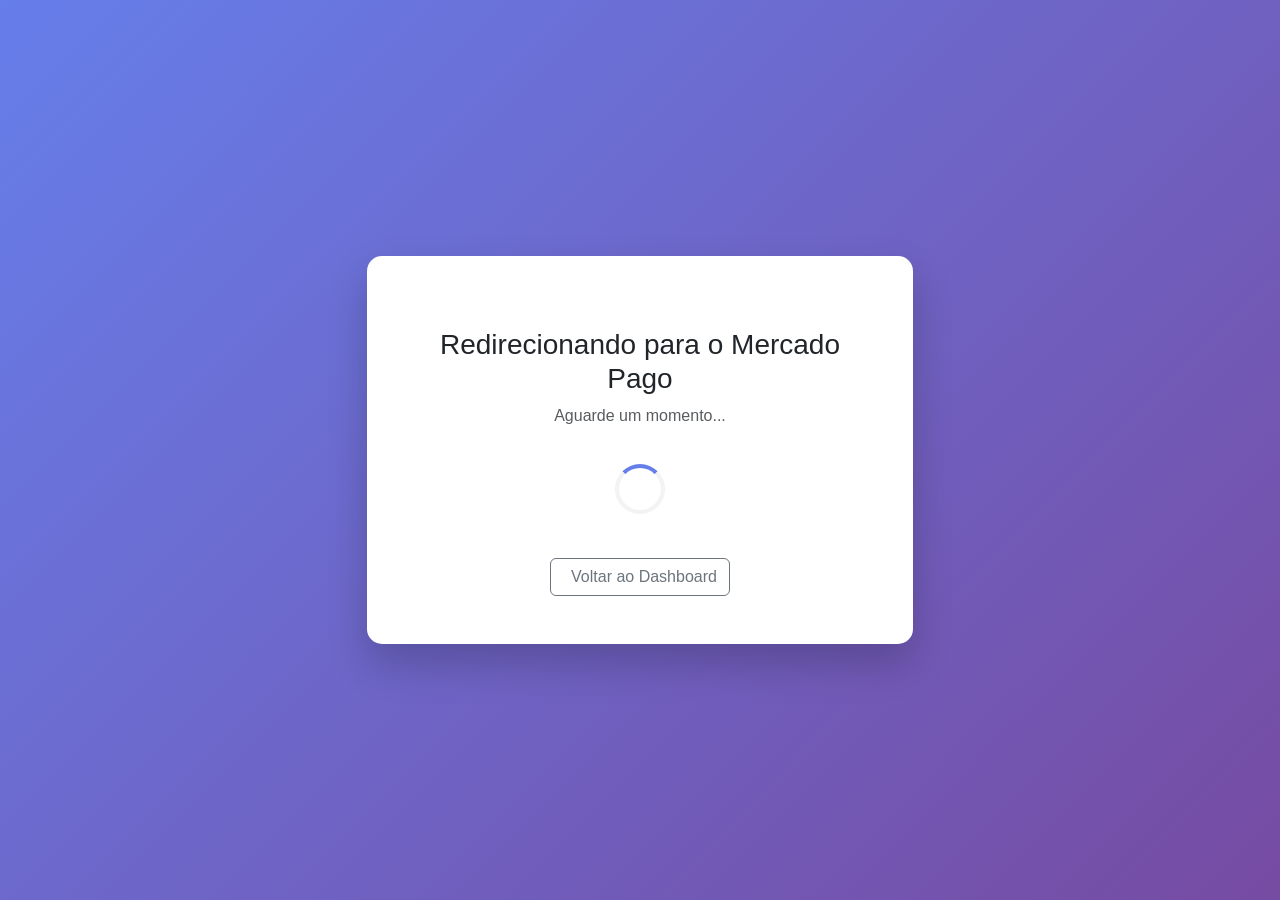
==== frontend/checkout.html @ 881661ab "AutoAnalytics" ====
<!DOCTYPE html>
<html lang="pt-BR">
<head>
    <meta charset="UTF-8">
    <meta name="viewport" content="width=device-width, initial-scale=1.0">
    <title>Redirecionando... - AutoAnalytics</title>
    
    <!-- Bootstrap 5 -->
    <link href="https://cdn.jsdelivr.net/npm/bootstrap@5.3.0/dist/css/bootstrap.min.css" rel="stylesheet">
    
    <style>
        body {
            background: linear-gradient(135deg, #667eea 0%, #764ba2 100%);
            min-height: 100vh;
            display: flex;
            align-items: center;
            justify-content: center;
            font-family: 'Segoe UI', Tahoma, Geneva, Verdana, sans-serif;
        }
        
        .card {
            border: none;
            border-radius: 15px;
            box-shadow: 0 20px 40px rgba(0,0,0,0.2);
        }
        
        .loader {
            border: 4px solid #f3f3f3;
            border-top: 4px solid #667eea;
            border-radius: 50%;
            width: 50px;
            height: 50px;
            animation: spin 1s linear infinite;
            margin: 20px auto;
        }
        
        @keyframes spin {
            0% { transform: rotate(0deg); }
            100% { transform: rotate(360deg); }
        }
    </style>
</head>
<body>
    <div class="container">
        <div class="row justify-content-center">
            <div class="col-md-6">
                <div class="card text-center p-5">
                    <i class="fas fa-credit-card fa-4x text-primary mb-4"></i>
                    <h3>Redirecionando para o Mercado Pago</h3>
                    <p class="text-muted">Aguarde um momento...</p>
                    
                    <div class="loader"></div>
                    
                    <div class="mt-4">
                        <a href="/dashboard" class="btn btn-outline-secondary">
                            <i class="fas fa-arrow-left me-2"></i>
                            Voltar ao Dashboard
                        </a>
                    </div>
                </div>
            </div>
        </div>
    </div>

    <script>
        // Obter URL do checkout da URL
        const urlParams = new URLSearchParams(window.location.search);
        const checkoutUrl = urlParams.get('url');
        
        if (checkoutUrl) {
            // Redirecionar após 2 segundos
            setTimeout(() => {
                window.location.href = checkoutUrl;
            }, 2000);
        } else {
            // Se não tiver URL, voltar para planos
            setTimeout(() => {
                window.location.href = '/planos.html';
            }, 3000);
        }
    </script>
</body>
</html>
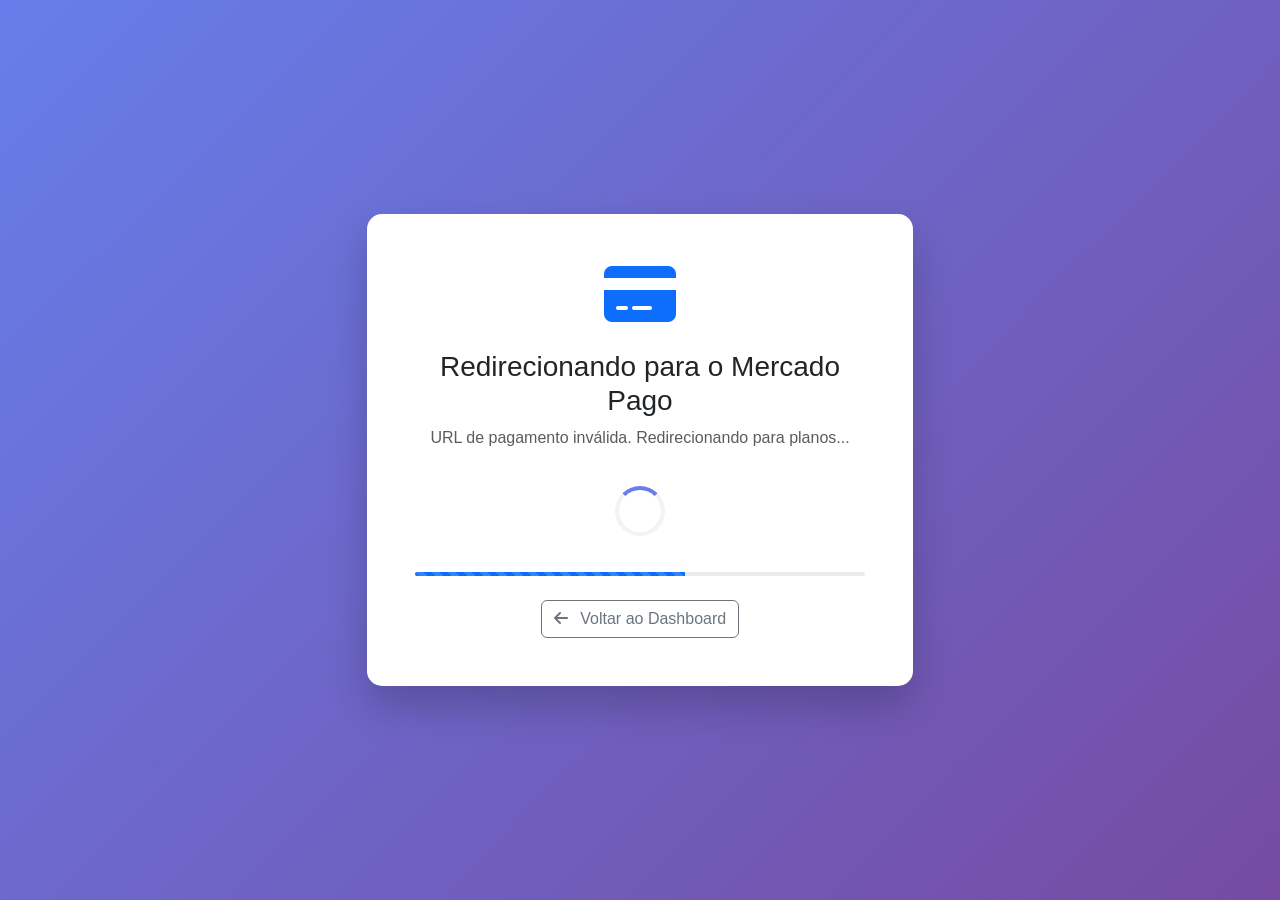
==== commit 88b613db: "feat: migração para PostgreSQL e otimizações - Aumenta limite de upload de 15KB para 200KB - Sincron" ====
--- a/frontend/checkout.html
+++ b/frontend/checkout.html
@@ -8,6 +8,9 @@
     <!-- Bootstrap 5 -->
     <link href="https://cdn.jsdelivr.net/npm/bootstrap@5.3.0/dist/css/bootstrap.min.css" rel="stylesheet">
     
+    <!-- Font Awesome -->
+    <link rel="stylesheet" href="https://cdnjs.cloudflare.com/ajax/libs/font-awesome/6.4.0/css/all.min.css">
+    
     <style>
         body {
             background: linear-gradient(135deg, #667eea 0%, #764ba2 100%);
@@ -37,6 +40,25 @@
         @keyframes spin {
             0% { transform: rotate(0deg); }
             100% { transform: rotate(360deg); }
+        }
+        
+        .btn-outline-secondary:hover {
+            background: linear-gradient(135deg, #667eea 0%, #764ba2 100%);
+            border-color: transparent;
+            color: white;
+        }
+        
+        .progress-bar {
+            transition: width 0.5s ease;
+        }
+        
+        #timeoutMessage {
+            animation: fadeIn 0.5s ease-out;
+        }
+        
+        @keyframes fadeIn {
+            from { opacity: 0; transform: translateY(10px); }
+            to { opacity: 1; transform: translateY(0); }
         }
     </style>
 </head>
@@ -47,15 +69,35 @@
                 <div class="card text-center p-5">
                     <i class="fas fa-credit-card fa-4x text-primary mb-4"></i>
                     <h3>Redirecionando para o Mercado Pago</h3>
-                    <p class="text-muted">Aguarde um momento...</p>
-                    
-                    <div class="loader"></div>
+                    <p class="text-muted" id="statusMessage">Aguarde um momento...</p>
+                    
+                    <div class="loader" id="loader"></div>
+                    
+                    <!-- Barra de progresso -->
+                    <div class="progress mt-3" style="height: 4px;" id="progressContainer">
+                        <div class="progress-bar progress-bar-striped" id="progressBar" style="width: 0%"></div>
+                    </div>
                     
                     <div class="mt-4">
-                        <a href="/dashboard" class="btn btn-outline-secondary">
+                        <a href="/dashboard" class="btn btn-outline-secondary" id="backButton">
                             <i class="fas fa-arrow-left me-2"></i>
                             Voltar ao Dashboard
                         </a>
+                    </div>
+                    
+                    <!-- Mensagem de timeout (inicialmente oculta) -->
+                    <div id="timeoutMessage" style="display: none;" class="mt-3">
+                        <div class="alert alert-warning text-center">
+                            <i class="fas fa-clock me-2"></i>
+                            <strong>Demorando muito?</strong><br>
+                            <small>O redirecionamento pode estar bloqueado. Clique no botão abaixo se o navegador não redirecionar automaticamente.</small>
+                            <div class="mt-2">
+                                <button class="btn btn-sm btn-warning" id="manualRedirectBtn">
+                                    <i class="fas fa-external-link-alt me-1"></i>
+                                    Tentar redirecionar manualmente
+                                </button>
+                            </div>
+                        </div>
                     </div>
                 </div>
             </div>
@@ -63,20 +105,156 @@
     </div>
 
     <script>
-        // Obter URL do checkout da URL
+        // 🔒 Função de sanitização segura
+        function sanitizeURL(url) {
+            if (!url || typeof url !== 'string') return null;
+            // Permitir apenas URLs http/https relativas ou absolutas
+            if (url.startsWith('http://') || url.startsWith('https://') || url.startsWith('/')) {
+                // Bloquear URLs maliciosas
+                const dangerous = ['javascript:', 'data:', 'vbscript:', 'file:'];
+                for (const d of dangerous) {
+                    if (url.toLowerCase().includes(d)) {
+                        console.warn('URL bloqueada por segurança:', d);
+                        return null;
+                    }
+                }
+                return url;
+            }
+            return null;
+        }
+        
+        // 🔒 Função para definir texto de forma segura
+        function setSafeText(elementId, text) {
+            const element = document.getElementById(elementId);
+            if (element) {
+                element.textContent = text;
+            }
+        }
+        
+        // Obter URL do checkout da URL de forma segura
         const urlParams = new URLSearchParams(window.location.search);
-        const checkoutUrl = urlParams.get('url');
+        const rawCheckoutUrl = urlParams.get('url');
+        const checkoutUrl = sanitizeURL(rawCheckoutUrl);
+        
+        let redirectTimeout;
+        let progressInterval;
+        let progress = 0;
+        
+        // Atualizar barra de progresso
+        function startProgress() {
+            progressInterval = setInterval(() => {
+                if (progress < 90) {
+                    progress += 5;
+                    const progressBar = document.getElementById('progressBar');
+                    if (progressBar) {
+                        progressBar.style.width = `${progress}%`;
+                    }
+                }
+            }, 100);
+        }
+        
+        function stopProgress() {
+            if (progressInterval) {
+                clearInterval(progressInterval);
+                progressInterval = null;
+            }
+            const progressBar = document.getElementById('progressBar');
+            if (progressBar) {
+                progressBar.style.width = '100%';
+            }
+        }
+        
+        function showTimeoutMessage() {
+            const timeoutMsg = document.getElementById('timeoutMessage');
+            if (timeoutMsg) {
+                timeoutMsg.style.display = 'block';
+            }
+            setSafeText('statusMessage', 'O redirecionamento está demorando mais que o esperado...');
+        }
+        
+        function performRedirect(url) {
+            if (!url) return false;
+            
+            try {
+                // Limpar timers
+                if (redirectTimeout) {
+                    clearTimeout(redirectTimeout);
+                    redirectTimeout = null;
+                }
+                stopProgress();
+                
+                setSafeText('statusMessage', 'Redirecionando...');
+                
+                // Redirecionar
+                window.location.href = url;
+                return true;
+            } catch (error) {
+                console.error('Erro no redirecionamento:', error);
+                setSafeText('statusMessage', 'Erro ao redirecionar. Clique no botão abaixo.');
+                return false;
+            }
+        }
         
         if (checkoutUrl) {
+            console.log('✅ URL de checkout válida encontrada');
+            setSafeText('statusMessage', 'Preparando redirecionamento...');
+            startProgress();
+            
             // Redirecionar após 2 segundos
+            redirectTimeout = setTimeout(() => {
+                performRedirect(checkoutUrl);
+            }, 2000);
+            
+            // Mostrar mensagem de timeout após 5 segundos (se ainda não redirecionou)
             setTimeout(() => {
-                window.location.href = checkoutUrl;
-            }, 2000);
+                const currentUrl = window.location.href;
+                if (currentUrl.includes('checkout.html') && !currentUrl.includes('checkout')) {
+                    showTimeoutMessage();
+                }
+            }, 5000);
+            
         } else {
-            // Se não tiver URL, voltar para planos
-            setTimeout(() => {
-                window.location.href = '/planos.html';
+            console.warn('❌ URL de checkout inválida ou ausente');
+            setSafeText('statusMessage', 'URL de pagamento inválida. Redirecionando para planos...');
+            startProgress();
+            
+            // Se não tiver URL, voltar para planos após 3 segundos
+            redirectTimeout = setTimeout(() => {
+                window.location.href = '/planos';
             }, 3000);
+        }
+        
+        // Evento para redirecionamento manual
+        const manualBtn = document.getElementById('manualRedirectBtn');
+        if (manualBtn && checkoutUrl) {
+            manualBtn.addEventListener('click', function() {
+                performRedirect(checkoutUrl);
+            });
+        }
+        
+        // Limpar timers ao sair da página
+        window.addEventListener('beforeunload', function() {
+            if (redirectTimeout) {
+                clearTimeout(redirectTimeout);
+            }
+            if (progressInterval) {
+                clearInterval(progressInterval);
+            }
+        });
+        
+        // Botão voltar com segurança
+        const backButton = document.getElementById('backButton');
+        if (backButton) {
+            backButton.addEventListener('click', function(e) {
+                if (redirectTimeout) {
+                    clearTimeout(redirectTimeout);
+                }
+                if (progressInterval) {
+                    clearInterval(progressInterval);
+                }
+                // Redirecionamento seguro
+                window.location.href = '/dashboard';
+            });
         }
     </script>
 </body>
